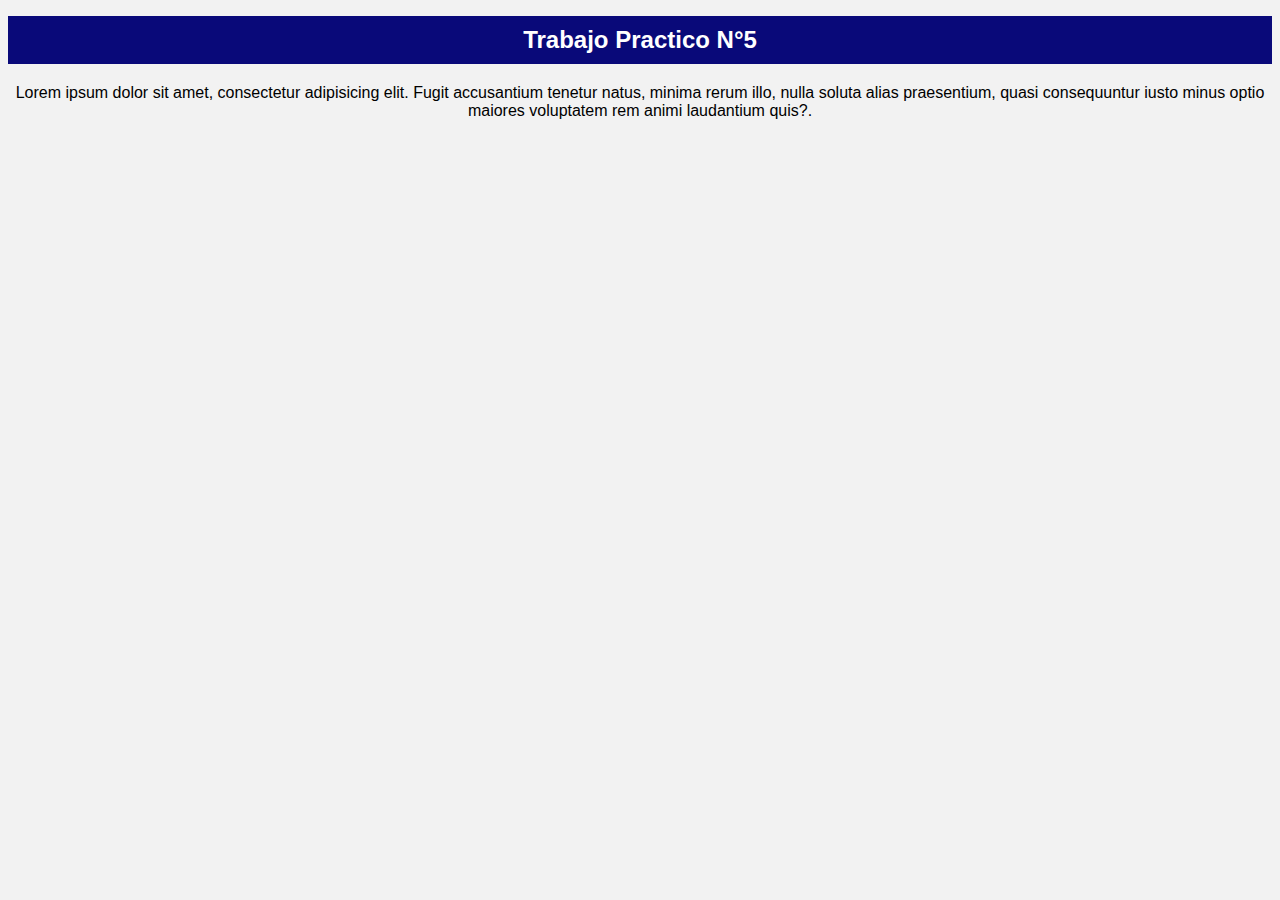
==== index.html @ 0a80f781 "punto 1" ====
<!DOCTYPE html>
<html lang="es">
  <head>
    <meta charset="UTF-8" />
    <meta name="viewport" content="width=device-width, initial-scale=1.0" />
    <title>Amico, Larrain, Arteaga</title>
    <link rel="stylesheet" href="styles.css" />
  </head>

  <html>
    <head>
      <title>HTML con CSS</title>
    </head>

    <body>
      <h1>Trabajo Practico N°5</h1>
      <p>
        Lorem ipsum dolor sit amet, consectetur adipisicing elit. Fugit
        accusantium tenetur natus, minima rerum illo, nulla soluta alias
        praesentium, quasi consequuntur iusto minus optio maiores voluptatem rem
        animi laudantium quis?.
      </p>
    </body>
  </html>
</html>
---- styles.css ----
body {
  background-color: #f2f2f2;
  font-family: Arial, sans-serif;
  text-align: center;
}

h1 {
  background-color: #090979;
  color: #fff;
  padding: 10px;
  font-size: 24px;
}

p {
  font-size: 16px;
  margin-top: 20px;
}
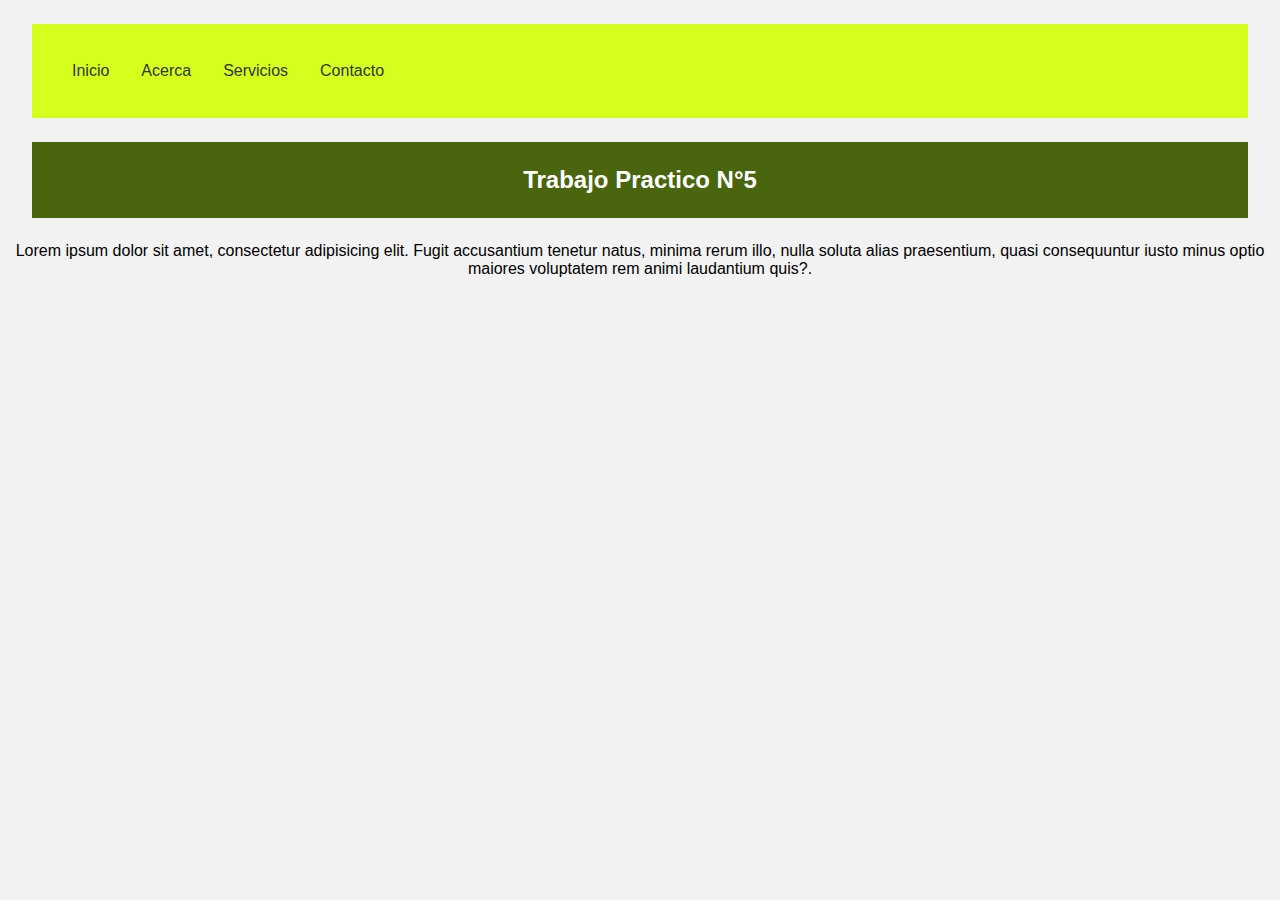
==== commit 73d93e40: "Formulario" ====
--- a/index.html
+++ b/index.html
@@ -10,6 +10,12 @@
   <html>
     <head>
       <title>HTML con CSS</title>
+      <ul class="navbar">
+        <li><a href="#inicio">Inicio</a></li>
+        <li><a href="#acerca">Acerca</a></li>
+        <li><a href="#servicios">Servicios</a></li>
+        <li><a href="#contacto">Contacto</a></li>
+      </ul>
     </head>
 
     <body>
@@ -20,6 +26,7 @@
         praesentium, quasi consequuntur iusto minus optio maiores voluptatem rem
         animi laudantium quis?.
       </p>
+      
     </body>
   </html>
 </html>
--- a/styles.css
+++ b/styles.css
@@ -5,9 +5,10 @@
 }
 
 h1 {
-  background-color: #090979;
+  background-color: #49650d;
   color: #fff;
-  padding: 10px;
+  padding: 24px;
+  margin: 24px;
   font-size: 24px;
 }
 
@@ -15,3 +16,27 @@
   font-size: 16px;
   margin-top: 20px;
 }
+
+ ul.navbar {
+   list-style-type: none;
+   margin: 24px;
+   padding: 24px;
+   overflow: hidden;
+   background-color: #d5ff1c;
+ }
+
+ ul.navbar li {
+   float: left;
+ }
+
+ ul.navbar li a {
+   display: block;
+   color: #333;
+   text-align: center;
+   padding: 14px 16px;
+   text-decoration: none;
+ }
+
+ ul.navbar li a:hover {
+   background-color: #ddd;
+ }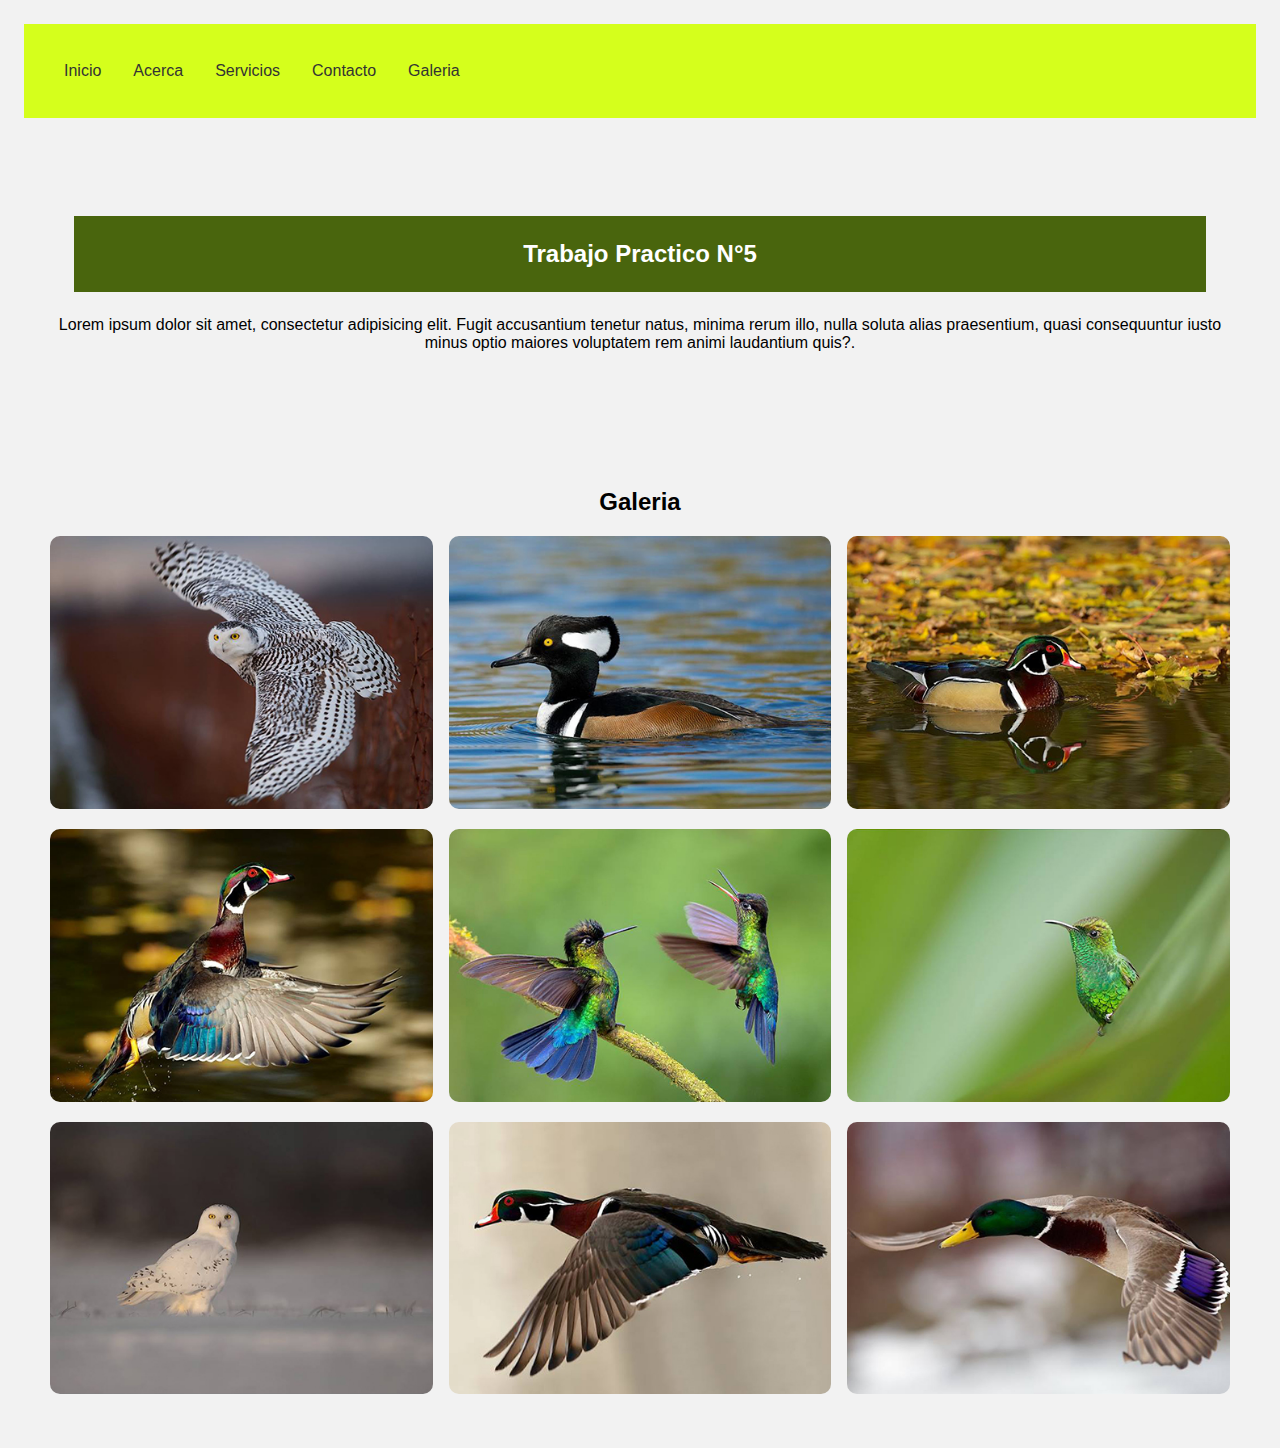
==== commit b98fca9d: "Se creo la galeria de imagenes" ====
--- a/index.html
+++ b/index.html
@@ -10,22 +10,62 @@
   <html>
     <head>
       <title>HTML con CSS</title>
-      <ul class="navbar">
-        <li><a href="#inicio">Inicio</a></li>
-        <li><a href="#acerca">Acerca</a></li>
-        <li><a href="#servicios">Servicios</a></li>
-        <li><a href="#contacto">Contacto</a></li>
-      </ul>
     </head>
 
     <body>
-      <h1>Trabajo Practico N°5</h1>
-      <p>
-        Lorem ipsum dolor sit amet, consectetur adipisicing elit. Fugit
-        accusantium tenetur natus, minima rerum illo, nulla soluta alias
-        praesentium, quasi consequuntur iusto minus optio maiores voluptatem rem
-        animi laudantium quis?.
-      </p>
+      <header>
+        <ul class="navbar">
+          <li><a href="#inicio">Inicio</a></li>
+          <li><a href="#acerca">Acerca</a></li>
+          <li><a href="#servicios">Servicios</a></li>
+          <li><a href="formulario.html">Contacto</a></li>
+          <li><a href="#galeria">Galeria</a></li>
+        </ul>
+      </header>
+      
+      <section>
+        <h1>Trabajo Practico N°5</h1>
+        <p>
+          Lorem ipsum dolor sit amet, consectetur adipisicing elit. Fugit
+          accusantium tenetur natus, minima rerum illo, nulla soluta alias
+          praesentium, quasi consequuntur iusto minus optio maiores voluptatem
+          rem animi laudantium quis?.
+        </p>
+      </section>
+      <section>
+        <div>
+          <h2 id="galeria">Galeria</h2>
+        <div class="galery">
+          <div class="item">
+            <img src="galery/cS-3.jpg" alt="">
+          </div>
+          <div class="item">
+            <img src="galery/cS-4.jpg" alt="">
+          </div>
+          <div class="item">
+            <img src="galery/cS-5.jpg" alt="">
+          </div>
+          <div class="item">
+            <img src="galery/cS-6.jpg" alt="">
+          </div>
+          <div class="item">
+            <img src="galery/cS-7.jpg" alt="">
+          </div>
+          <div class="item">
+            <img src="galery/cS-9.jpg" alt="">
+          </div>
+          <div class="item">
+            <img src="galery/cS-10.jpg" alt="">
+          </div>
+          <div class="item">
+            <img src="galery/cS-11.jpg" alt="">
+          </div>
+          <div class="item">
+            <img src="galery/cS-12.jpg" alt="">
+          </div>
+        </div>
+      </div>
+      </section>
       
     </body>
   </html>
--- a/styles.css
+++ b/styles.css
@@ -1,7 +1,12 @@
 body {
+  margin: 0;
+  padding: 0;
   background-color: #f2f2f2;
   font-family: Arial, sans-serif;
   text-align: center;
+}
+section{
+  padding: 50px;
 }
 
 h1 {
@@ -39,4 +44,27 @@
 
  ul.navbar li a:hover {
    background-color: #ddd;
- }+ }
+
+ 
+
+.item img{
+  width: 100%;
+  cursor: pointer;
+  border-radius: 10px;
+
+}
+
+.item img:hover {
+  -webkit-transform:scale(1.3);transform:scale(1.3);
+  filter: saturate(180%);
+  animation-duration: 400px;
+}
+.galery{
+  width: 100%;
+  margin: auto;
+  display: grid;
+  grid-template-columns: repeat(3,1fr);
+  column-gap: 1rem;
+  row-gap: 1rem;
+}